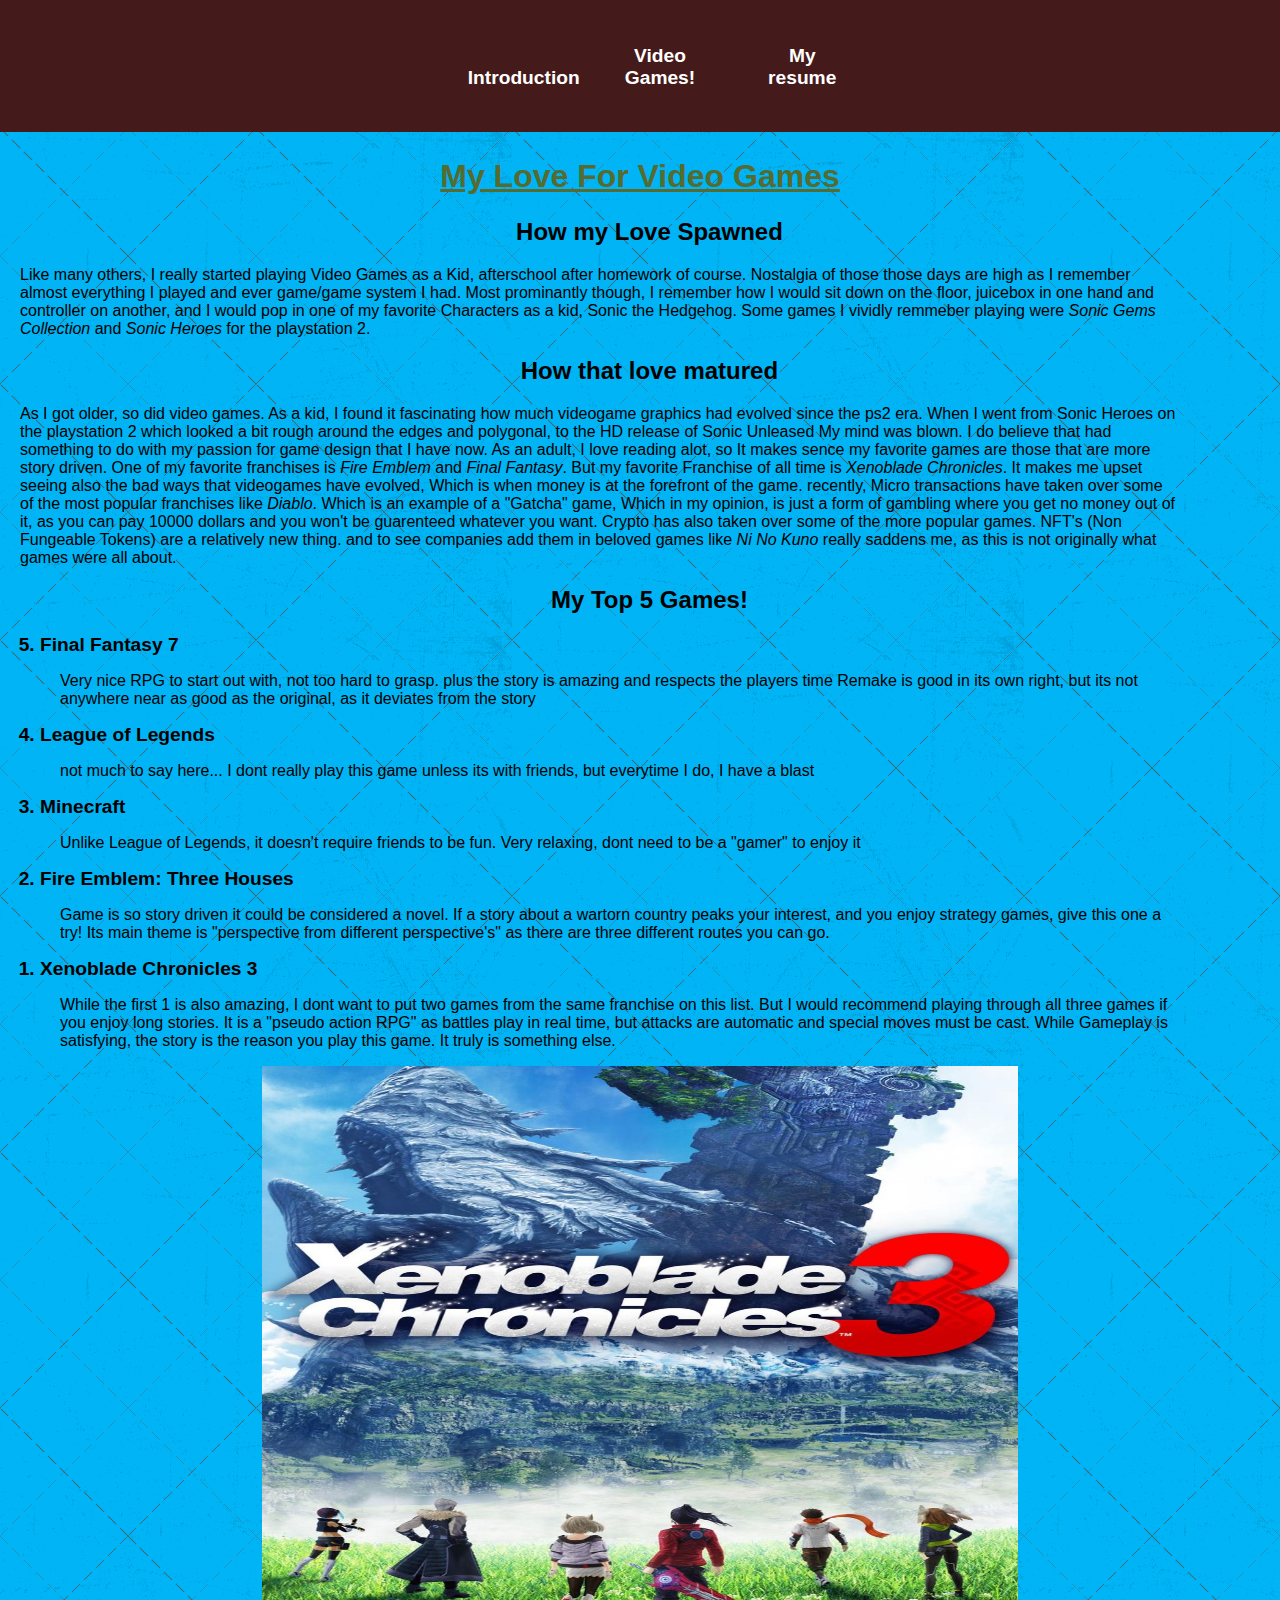
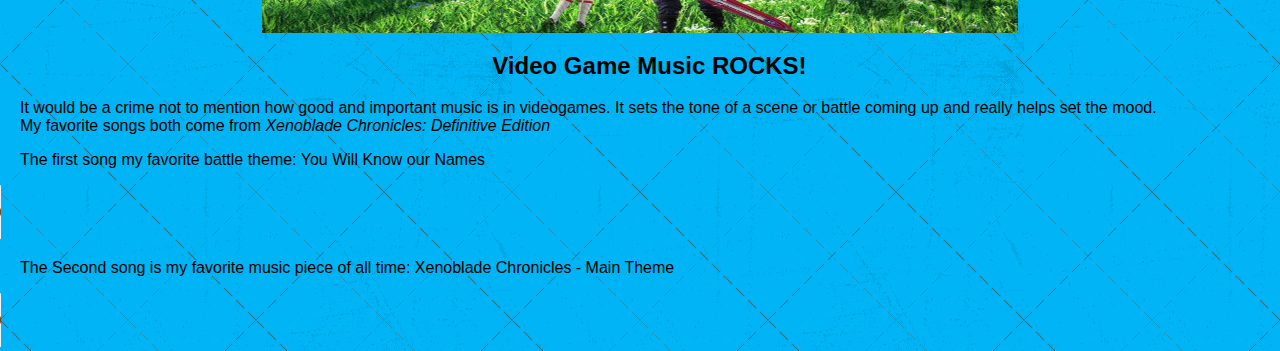
==== page2.html @ 5eb77ae2 "added all of the previous files into this one" ====
<!DOCTYPE html>
<html lang="en">

<head>
  <meta charset="UTF-8">
  <meta http-equiv="X-UA-Compatible" content="IE=edge">
  <meta name="viewport" content="width=device-width, initial-scale=1.0">
  <link href="https://fonts.googleapis.com/css2?family=Rubik:wght@300&display=swap" rel="stylesheet">
  <link rel="preconnect" href="https://fonts.googleapis.com">
  <link rel="preconnect" href="https://fonts.gstatic.com" crossorigin>
  <link rel="stylesheet" type="text/css" href="style/normalize.css">
  <link rel="stylesheet" href="style/style.css">
  <title>Video Games!</title>
</head>
<body class="onpage1">
  <nav class="nav_bar">
    <ul>
      <li class="page1"><a href="https://Mosa-code.github.io/Project-2-CSS/index.html" title="intropage">Introduction</a></li>
      <li id="onpage1" class="page2"><a href="https://Mosa-code.github.io/Project-2-CSS/page2.html" title="videogames">Video Games!</a></li>
      <li class="page3"><a href="https://Mosa-code.github.io/Project-2-CSS/page3.html" title="resume">My resume</a></li>
    </ul>
  </nav>
  <h1>My Love For Video Games</h1>
  <h2>How my Love Spawned</h2>
  <p>Like many others, I really started playing Video Games as a Kid, afterschool after homework of course. Nostalgia of
    those
    those days are high as I remember almost everything I played and ever game/game system I had. Most prominantly
    though, I
    remember how I would sit down on the floor, juicebox in one hand and controller on another, and I would pop in one
    of my
    favorite Characters as a kid, Sonic the Hedgehog. Some games I vividly remmeber playing were <i>Sonic Gems
    Collection</i>
    and <i>Sonic Heroes</i> for the playstation 2.
  </p>
  <h2>How that love matured</h2>
  <p>As I got older, so did video games. As a kid, I found it fascinating how much videogame graphics had evolved since
    the ps2
    era. When I went from Sonic Heroes on the playstation 2 which looked a bit rough around the edges and polygonal, to
    the HD
    release of Sonic Unleased My mind was blown. I do believe that had something to do with my passion for game design
    that I have now.
    As an adult, I love reading alot, so It makes sence my favorite games are those that are more story driven. One of
    my favorite
    franchises is <i>Fire Emblem</i> and <i>Final Fantasy</i>. But my favorite Franchise of all time is <i>Xenoblade
      Chronicles</i>.
    It makes me upset seeing also the bad ways that videogames have evolved, Which is when money is at the forefront of
    the game. recently,
    Micro transactions have taken over some of the most popular franchises like <i>Diablo</i>. Which is an example of a
    "Gatcha" game,
    Which in my opinion, is just a form of gambling where you get no money out of it, as you can pay 10000 dollars and
    you won't be guarenteed
    whatever you want. Crypto has also taken over some of the more popular games. NFT's (Non Fungeable Tokens) are a
    relatively new thing.
    and to see companies add them in beloved games like <i>Ni No Kuno</i> really saddens me, as this is not originally
    what games were all about.
  </p>
  <h2>My Top 5 Games!</h2>
  <ol reversed>
    <li>Final Fantasy 7</li>
      <p>Very nice RPG to start out with, not too hard to grasp. plus the story is amazing and respects the players time
        Remake is good in its own right, but its not anywhere near as good as the original, as it deviates from the
        story
      </p>
    <li>League of Legends</li>
      <p>not much to say here... I dont really play this game unless its with friends, but everytime I do, I have a
        blast</p>
    <li>Minecraft</li>
      <p>Unlike League of Legends, it doesn't require friends to be fun. Very relaxing, dont need to be a "gamer" to
        enjoy it</p>
    <li>Fire Emblem: Three Houses</li>
      <p>Game is so story driven it could be considered a novel. If a story about a wartorn country peaks your interest,
        and you enjoy strategy games, give this one a try! Its main theme is "perspective from different perspective's"
        as there are three different routes you can go.
      </p>
    <li>Xenoblade Chronicles 3</li>
      <P>
        While the first 1 is also amazing, I dont want to put two games from the same franchise on this list. But I
        would recommend playing through all three games if you enjoy long stories. It is a "pseudo action RPG" as battles play
        in real time, but attacks are automatic and special moves must be cast. While Gameplay is satisfying, the story
        is
        the reason you play this game. It truly is something else.
      </P>
  </ol>
  <img src="image/xenobladechronicles3-titlescreen.jpg" alt="Cover Art for Xenoblade Chronicles 3">
  <h2>Video Game Music <strong>ROCKS!</strong></h2>
  <p>It would be a crime not to mention how good and important music is in videogames. It sets the tone of a scene or
    battle coming up and really helps set the mood. My favorite songs both come from <i>Xenoblade Chronicles: Definitive
      Edition</i>
  </p>
  <p>The first song my favorite battle theme: You Will Know our Names</p>
  <audio controls>
    <source src="audio/YouWillKnowOurNamesXenobladeChroniclesDefinitiveEdition.mp3" type="audio/mpeg">
  </audio>
  <p>The Second song is my favorite music piece of all time: Xenoblade Chronicles - Main Theme</p>
  <audio controls>
    <source src="audio/XenobladeChroniclesMainTheme.mp3" type="audio/mpeg">
  </audio>
</body>

</html>
---- style/style.css ----
ul.nav_bar{
  font-family: 'Rubik', sans-serif;
  height: 80px;
  list-style: none;
}

a:link, a:visited, a:hover, a:active{
  text-decoration: none;
  color: white;
}

.nav_bar ul li{
display: inline-block;
padding: .5cm;
text-align: center;
}

li{
  font-size: larger;
  font-weight: bold;
}

nav.nav_bar {
  list-style-type: none;
  margin: 0;
  padding: 0;
  text-align: center;
  overflow: hidden;
  background-color: rgb(69, 26, 26);
  width: 100%;
  display: inline-block;
  padding: 0;
  margin-left: 0px; 
}

nav.nav_bar li a{
  display: block;
  color: #fff;
  text-align: center;
  font-weight: bold;
  text-decoration: none;
  width: 100px;
  padding: 10px 0px 8px 0px;
  border-radius: 4px;
}

li a{
  display: block;
  color: white;
  text-align: center;
  padding: 14px 16px;
  text-decoration: none;
}
li a:hover{
  background-color: #111;
}


h1{
  text-align: center;
  text-decoration: underline;
  color: darkolivegreen;
  padding: .1%;
  float: none;
}

.Intro{
  text-align: center;
  font-size: 2em;
  font-family: 'Lucida Sans', 'Lucida Sans Regular', 'Lucida Grande', 'Lucida Sans Unicode', Geneva, Verdana, sans-serif;
}

h2{
  margin-left: .5cm;
  margin-top: .5cm;
  position: relative;
  float:none;
  text-align: center;
}

p{
  margin-right: 100px;
  margin-left: 20px;
}

.onpage{
  background-image: url("../image/cool-background.png");
  background-repeat: no-repeat;
  background-size:cover;
}
.onpage1{
  background-image: url("../image/crissxcross.png");
  background-repeat:repeat;
  background-color: #00b4f5;  
}
.onpage1 img{
  display:block;
  margin-left: auto;
  margin-right:auto;
  height: 15cm;
  width: 20cm;
}

.onpage2{
  margin:auto;
  background-image: url("../image/cool-background2.png");
  background-repeat: repeat;
}

.onpage2 img{
  display:block;
  margin-left: auto;
  margin-right:auto;
  height: 20cm;
  width: 20cm;
}

.onpage2 #wrapper{
  margin:0;
  padding: 0;
  border: 0;
}
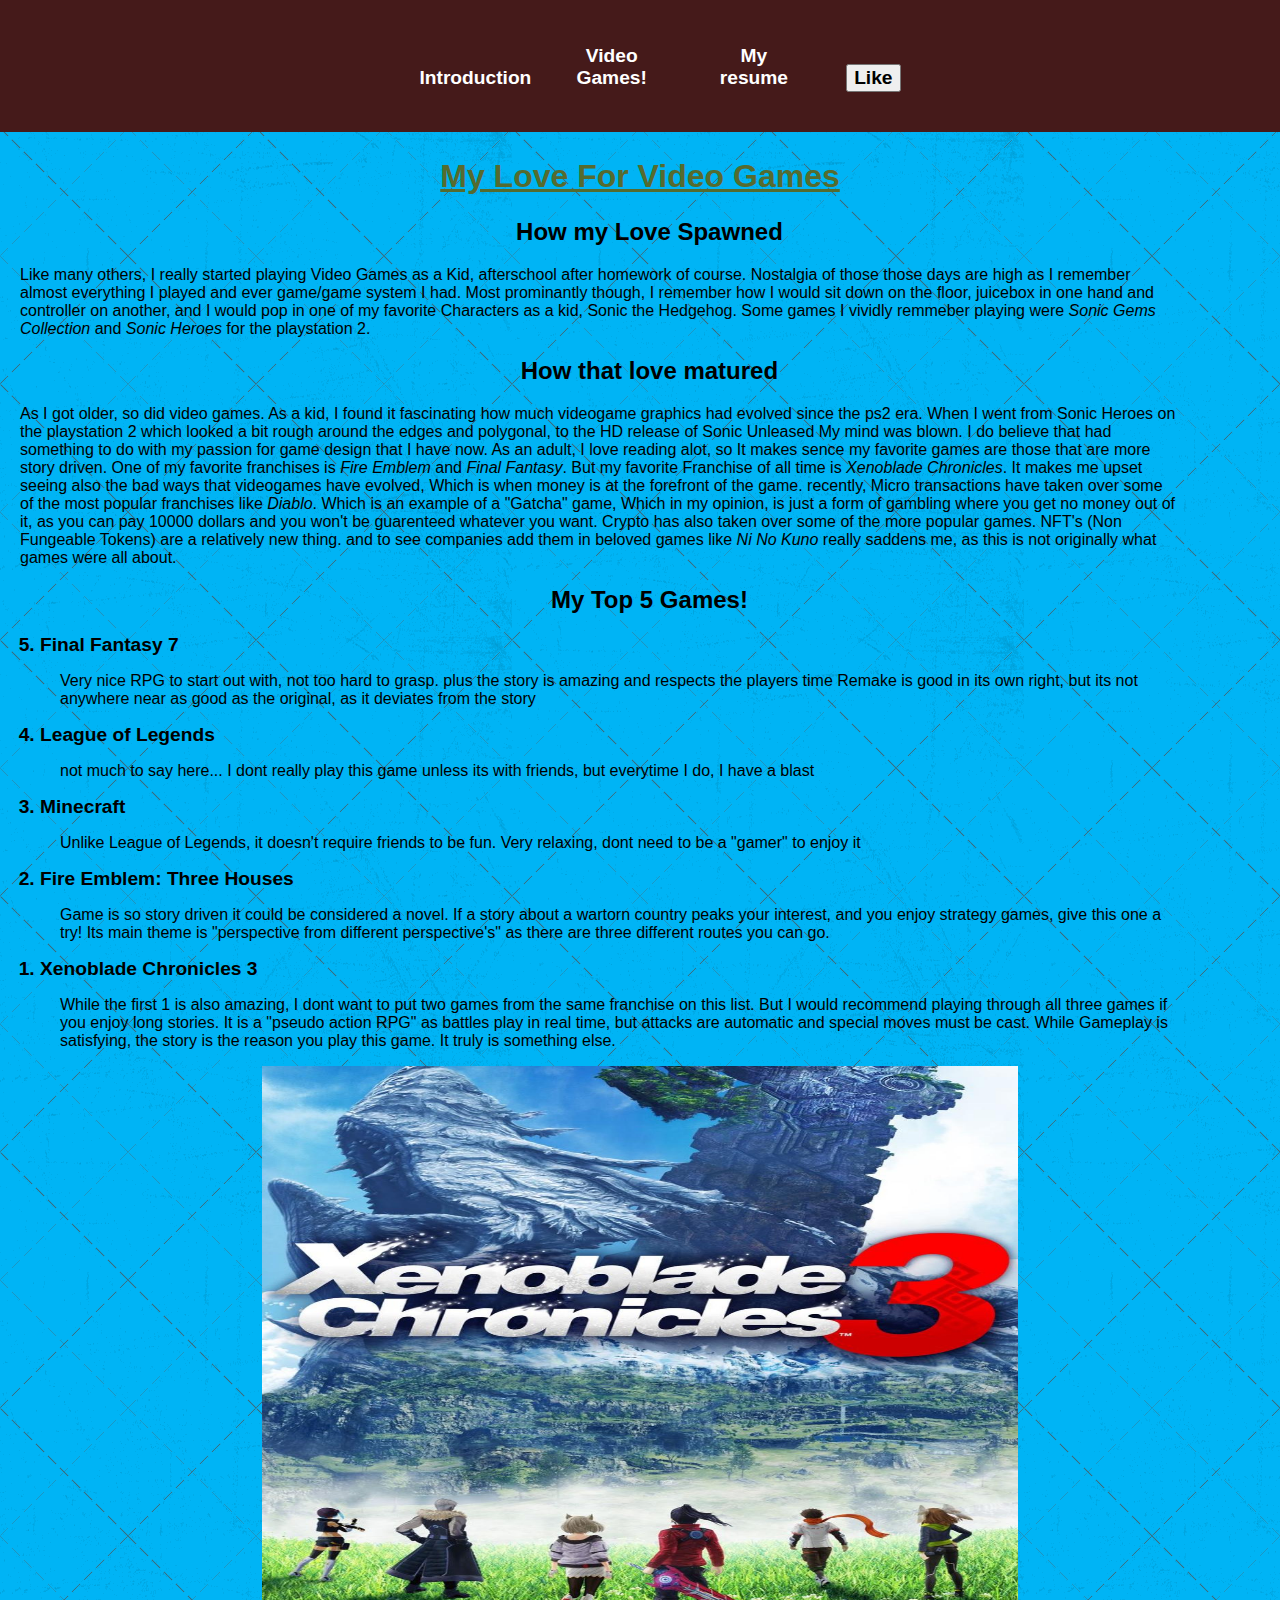
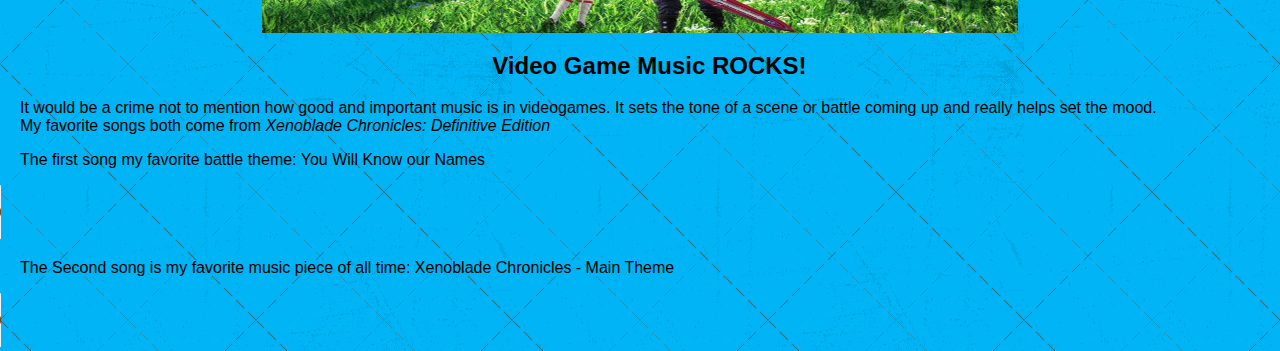
==== commit b0719f98: "adding the button to both of the pages" ====
--- a/page2.html
+++ b/page2.html
@@ -10,14 +10,16 @@
   <link rel="preconnect" href="https://fonts.gstatic.com" crossorigin>
   <link rel="stylesheet" type="text/css" href="style/normalize.css">
   <link rel="stylesheet" href="style/style.css">
+  <link rel="stylesheet" href="style/MediaQueries.css">
   <title>Video Games!</title>
 </head>
 <body class="onpage1">
   <nav class="nav_bar">
     <ul>
-      <li class="page1"><a href="https://Mosa-code.github.io/Project-2-CSS/index.html" title="intropage">Introduction</a></li>
-      <li id="onpage1" class="page2"><a href="https://Mosa-code.github.io/Project-2-CSS/page2.html" title="videogames">Video Games!</a></li>
+      <li id="onpage" class="page1"><a href="https://Mosa-code.github.io/Project-2-CSS/index.html" title="intropage">Introduction</a></li>
+      <li class="page2"><a href="https://Mosa-code.github.io/Project-2-CSS/page2.html" title="videogames">Video Games!</a></li>
       <li class="page3"><a href="https://Mosa-code.github.io/Project-2-CSS/page3.html" title="resume">My resume</a></li>
+      <li><button id="likebtn" onclick="myFunction()">Like</button></li>
     </ul>
   </nav>
   <h1>My Love For Video Games</h1>
--- a/style/MediaQueries.css
+++ b/style/MediaQueries.css
@@ -0,0 +1,264 @@
+@media screen
+  and (min-device-width: 1200px)
+  and (max-device-width: 1600px)
+  and (-webkit-min-device-pixel-ratio: 1)
+  {
+    /* Media query for laptops 
+    copypasting my code into here
+    */
+    ul.nav_bar{
+      font-family: 'Rubik', sans-serif;
+      height: 80px;
+      list-style: none;
+    }
+    
+    a:link, a:visited, a:hover, a:active{
+      text-decoration: none;
+      color: white;
+    }
+    
+    .nav_bar ul li{
+    display: inline-block;
+    padding: .5cm;
+    text-align: center;
+    }
+    
+    li{
+      font-size: larger;
+      font-weight: bold;
+    }
+    
+    nav.nav_bar {
+      list-style-type: none;
+      margin: 0;
+      padding: 0;
+      text-align: center;
+      overflow: hidden;
+      background-color: rgb(69, 26, 26);
+      width: 100%;
+      display: inline-block;
+      padding: 0;
+      margin-left: 0px; 
+    }
+    
+    nav.nav_bar li a{
+      display: block;
+      color: #fff;
+      text-align: center;
+      font-weight: bold;
+      text-decoration: none;
+      width: 100px;
+      padding: 10px 0px 8px 0px;
+      border-radius: 4px;
+    }
+    
+    li a{
+      display: block;
+      color: white;
+      text-align: center;
+      padding: 14px 16px;
+      text-decoration: none;
+    }
+    li a:hover{
+      background-color: #111;
+    }
+    
+    
+    h1{
+      text-align: center;
+      text-decoration: underline;
+      color: darkolivegreen;
+      padding: .1%;
+      float: none;
+    }
+    
+    .Intro{
+      text-align: center;
+      font-size: 2em;
+      font-family: 'Lucida Sans', 'Lucida Sans Regular', 'Lucida Grande', 'Lucida Sans Unicode', Geneva, Verdana, sans-serif;
+    }
+    
+    h2{
+      margin-left: .5cm;
+      margin-top: .5cm;
+      position: relative;
+      float:none;
+      text-align: center;
+    }
+    
+    p{
+      margin-right: 100px;
+      margin-left: 20px;
+    }
+    
+    .onpage{
+      background-image: url("../image/cool-background.png");
+      background-repeat: no-repeat;
+      background-size:cover;
+    }
+    .onpage1{
+      background-image: url("../image/crissxcross.png");
+      background-repeat:repeat;
+      background-color: #00b4f5;  
+    }
+    .onpage1 img{
+      display:block;
+      margin-left: auto;
+      margin-right:auto;
+      height: 15cm;
+      width: 20cm;
+    }
+    
+    .onpage2{
+      margin:auto;
+      background-image: url("../image/cool-background2.png");
+      background-repeat: repeat;
+    }
+    
+    .onpage2 img{
+      display:block;
+      margin-left: auto;
+      margin-right:auto;
+      height: 20cm;
+      width: 20cm;
+    }
+    
+    .onpage2 #wrapper{
+      margin:0;
+      padding: 0;
+      border: 0;
+    }
+    
+  }
+  @media screen 
+  and (min-device-width: 768px)
+  and (max-device-width: 1024px)
+  and (-webkit-min-device-pixel-ratio: 1)
+  {
+    /*And this is the media query for tablets*/
+    ul.nav_bar{
+      font-family: 'Rubik', sans-serif;
+      height: 80px;
+      list-style: none;
+    }
+    
+    a:link, a:visited, a:hover, a:active{
+      text-decoration: none;
+      color: white;
+    }
+    
+    .nav_bar ul li{
+    display: inline-block;
+    padding: .5cm;
+    text-align: center;
+    }
+    
+    li{
+      font-size: larger;
+      font-weight: bold;
+    }
+    
+    nav.nav_bar {
+      list-style-type: none;
+      margin: 0;
+      padding: 0;
+      text-align: center;
+      overflow: hidden;
+      background-color: rgb(69, 26, 26);
+      width: 100%;
+      display: inline-block;
+      padding: 0;
+      margin-left: 0px; 
+    }
+    
+    nav.nav_bar li a{
+      display: block;
+      color: #fff;
+      text-align: center;
+      font-weight: bold;
+      text-decoration: none;
+      width: 100px;
+      padding: 10px 0px 8px 0px;
+      border-radius: 4px;
+    }
+    
+    li a{
+      display: block;
+      color: white;
+      text-align: center;
+      padding: 14px 16px;
+      text-decoration: none;
+    }
+    li a:hover{
+      background-color: #111;
+    }
+    
+    
+    h1{
+      text-align: center;
+      text-decoration: underline;
+      color: darkolivegreen;
+      padding: .1%;
+      float: none;
+    }
+    
+    .Intro{
+      text-align: center;
+      font-size: 2em;
+      font-family: 'Lucida Sans', 'Lucida Sans Regular', 'Lucida Grande', 'Lucida Sans Unicode', Geneva, Verdana, sans-serif;
+    }
+    
+    h2{
+      margin-left: .5cm;
+      margin-top: .5cm;
+      position: relative;
+      float:none;
+      text-align: center;
+    }
+    
+    p{
+      margin-right: 100px;
+      margin-left: 20px;
+    }
+    
+    .onpage{
+      background-image: url("../image/cool-background.png");
+      background-repeat: no-repeat;
+      background-size:cover;
+    }
+    .onpage1{
+      background-image: url("../image/crissxcross.png");
+      background-repeat:repeat;
+      background-color: #00b4f5;  
+    }
+    .onpage1 img{
+      display:block;
+      margin-left: auto;
+      margin-right:auto;
+      height: 15cm;
+      width: 20cm;
+    }
+    
+    .onpage2{
+      margin:auto;
+      background-image: url("../image/cool-background2.png");
+      background-repeat: repeat;
+    }
+    
+    .onpage2 img{
+      display:block;
+      margin-left: auto;
+      margin-right:auto;
+      height: 20cm;
+      width: 20cm;
+    }
+    
+    .onpage2 #wrapper{
+      margin:0;
+      padding: 0;
+      border: 0;
+    }
+    
+  }
+
+
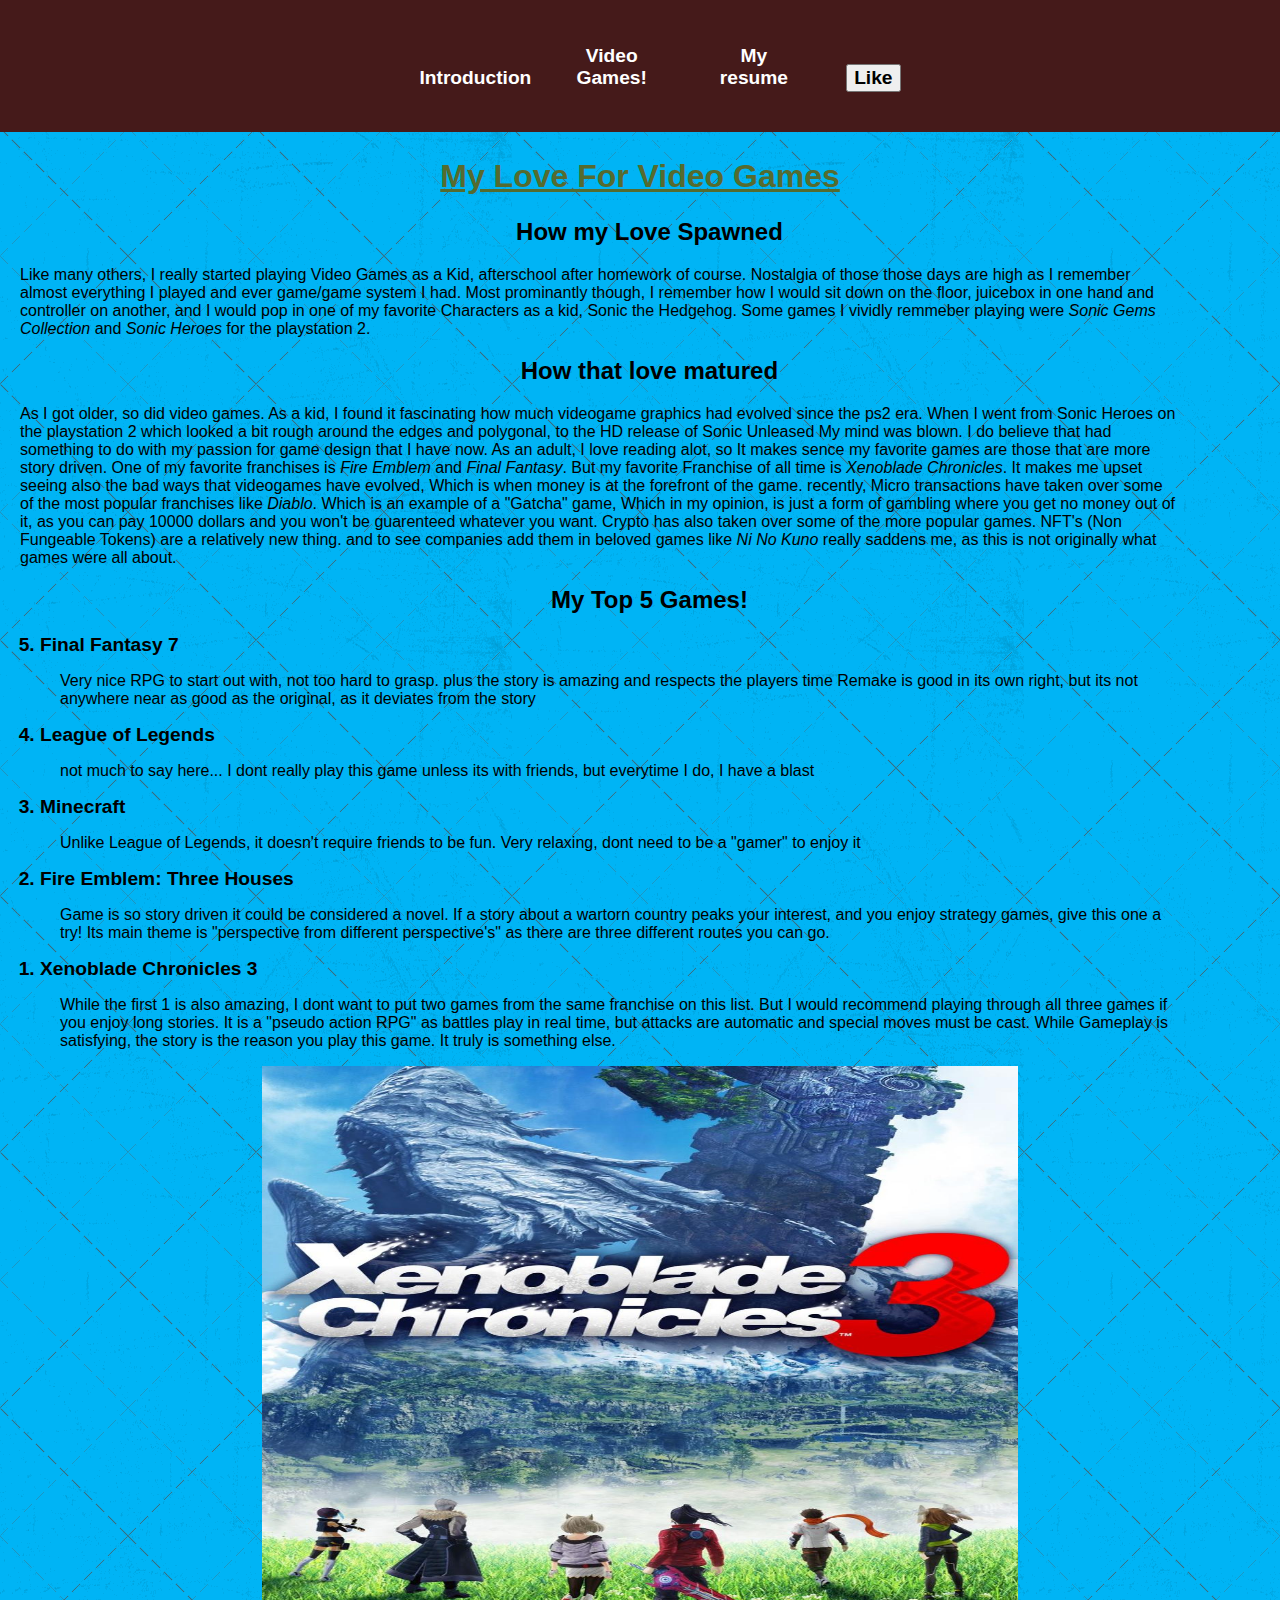
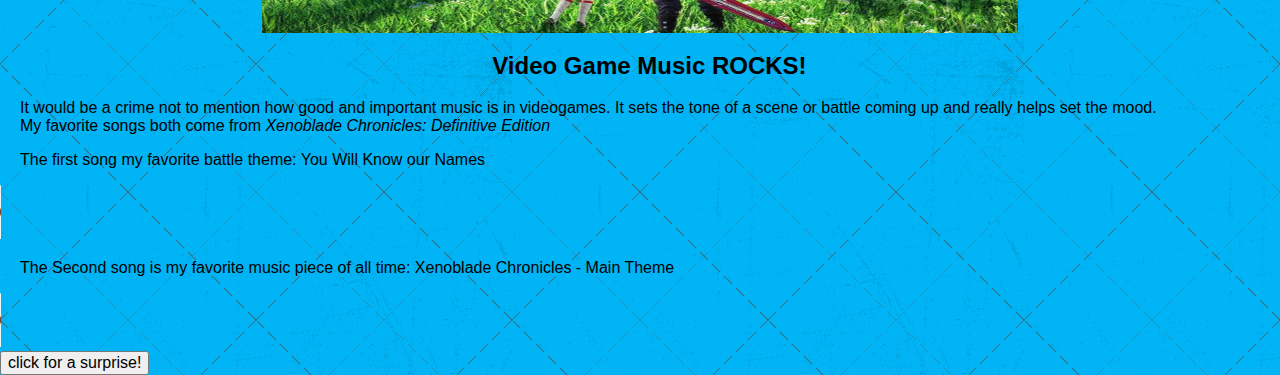
==== commit e2db3d88: "implemented hidden button!" ====
--- a/page2.html
+++ b/page2.html
@@ -11,14 +11,15 @@
   <link rel="stylesheet" type="text/css" href="style/normalize.css">
   <link rel="stylesheet" href="style/style.css">
   <link rel="stylesheet" href="style/MediaQueries.css">
+  <script type="text/javascript" src="script/script.js"></script>
   <title>Video Games!</title>
 </head>
 <body class="onpage1">
   <nav class="nav_bar">
     <ul>
-      <li id="onpage" class="page1"><a href="https://Mosa-code.github.io/Project-2-CSS/index.html" title="intropage">Introduction</a></li>
-      <li class="page2"><a href="https://Mosa-code.github.io/Project-2-CSS/page2.html" title="videogames">Video Games!</a></li>
-      <li class="page3"><a href="https://Mosa-code.github.io/Project-2-CSS/page3.html" title="resume">My resume</a></li>
+      <li id="onpage" class="page1"><a href="https://Mosa-code.github.io/Project3-JS/index.html" title="intropage">Introduction</a></li>
+      <li class="page2"><a href="https://Mosa-code.github.io/Project3-JS/page2.html" title="videogames">Video Games!</a></li>
+      <li class="page3"><a href="https://Mosa-code.github.io/Project3-JS/page3.html" title="resume">My resume</a></li>
       <li><button id="likebtn" onclick="myFunction()">Like</button></li>
     </ul>
   </nav>
@@ -97,6 +98,8 @@
   <audio controls>
     <source src="audio/XenobladeChroniclesMainTheme.mp3" type="audio/mpeg">
   </audio>
+<div id="hidden button!">
+  <button id="hiddenbutton" onclick="scary()">click for a surprise!</button>
+</div>
 </body>
-
 </html>--- a/style/style.css
+++ b/style/style.css
@@ -120,4 +120,15 @@
   padding: 0;
   border: 0;
 }
+#guessinggame{
+  display: block;
+  float: right;
+  text-align: center;
+}
 
+#entryinput{
+  height: 100px;
+  text-align: center;
+  border: 10px 
+}
+
